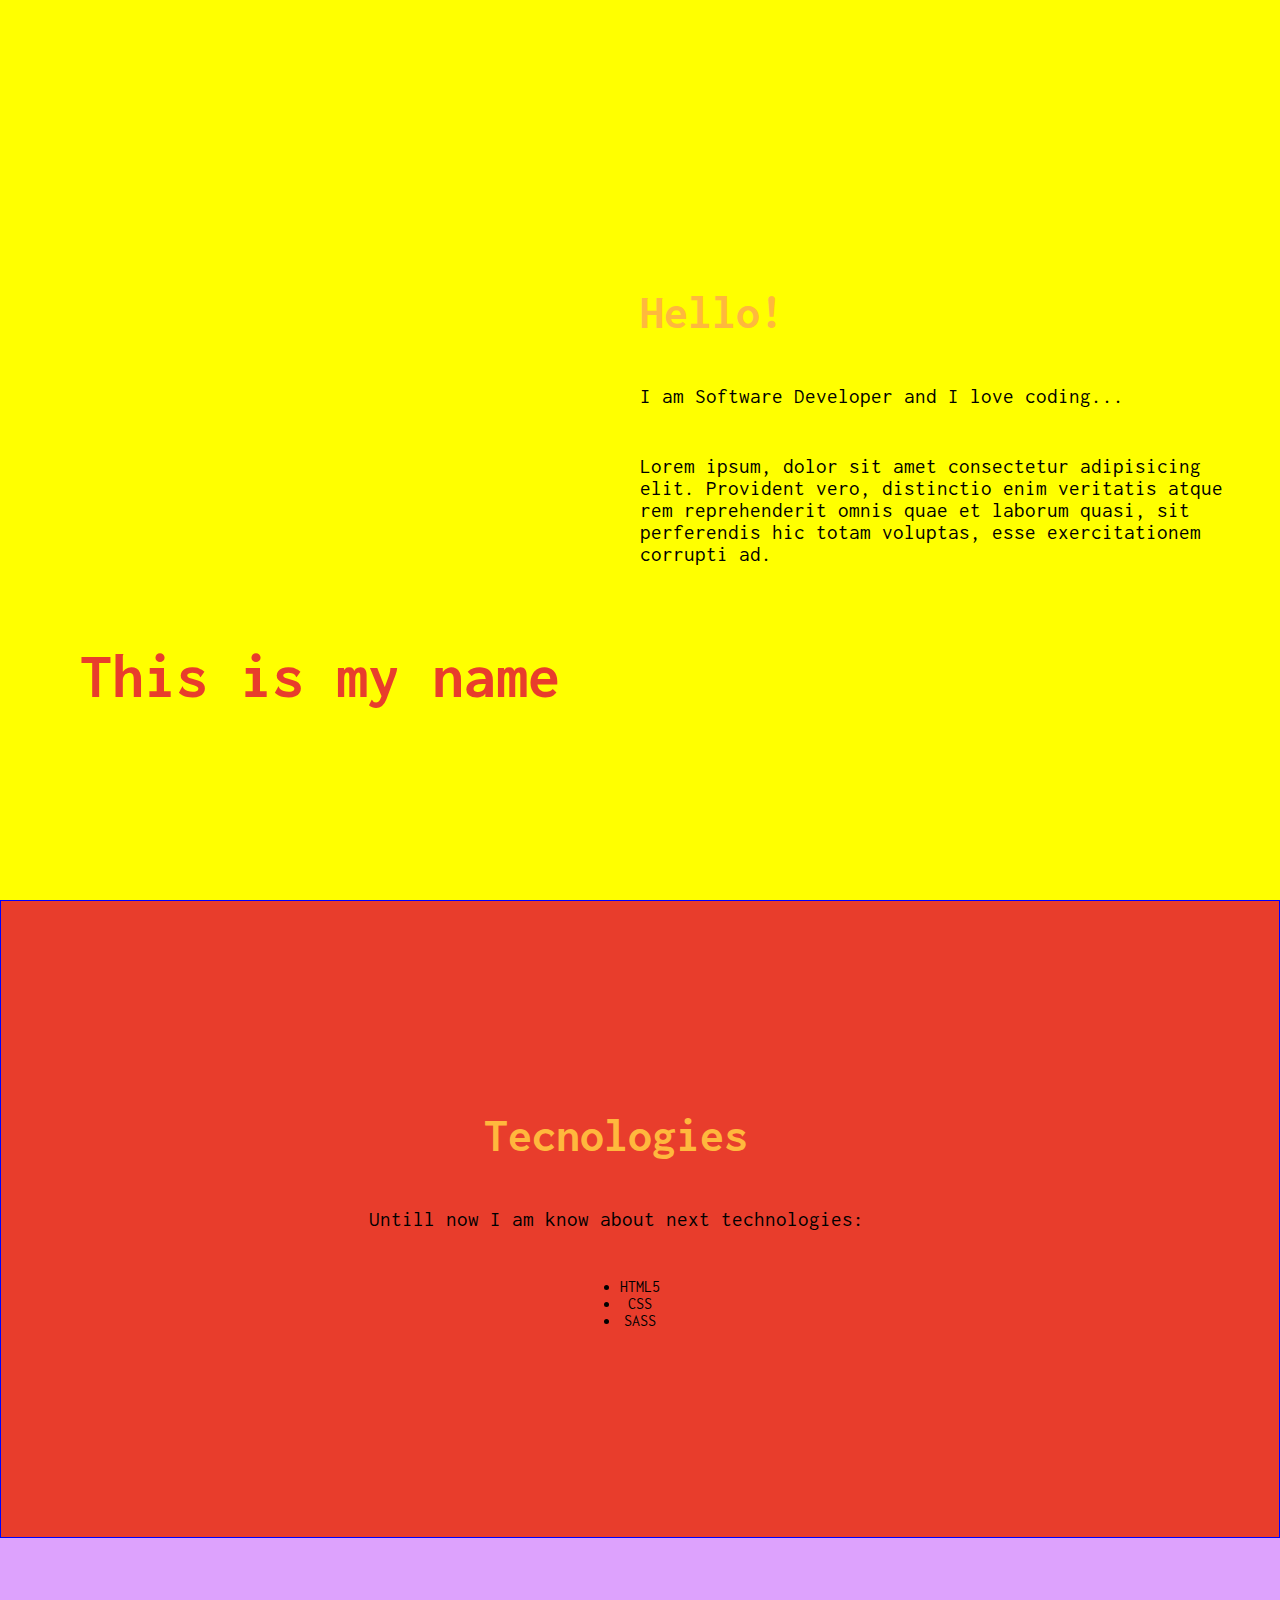
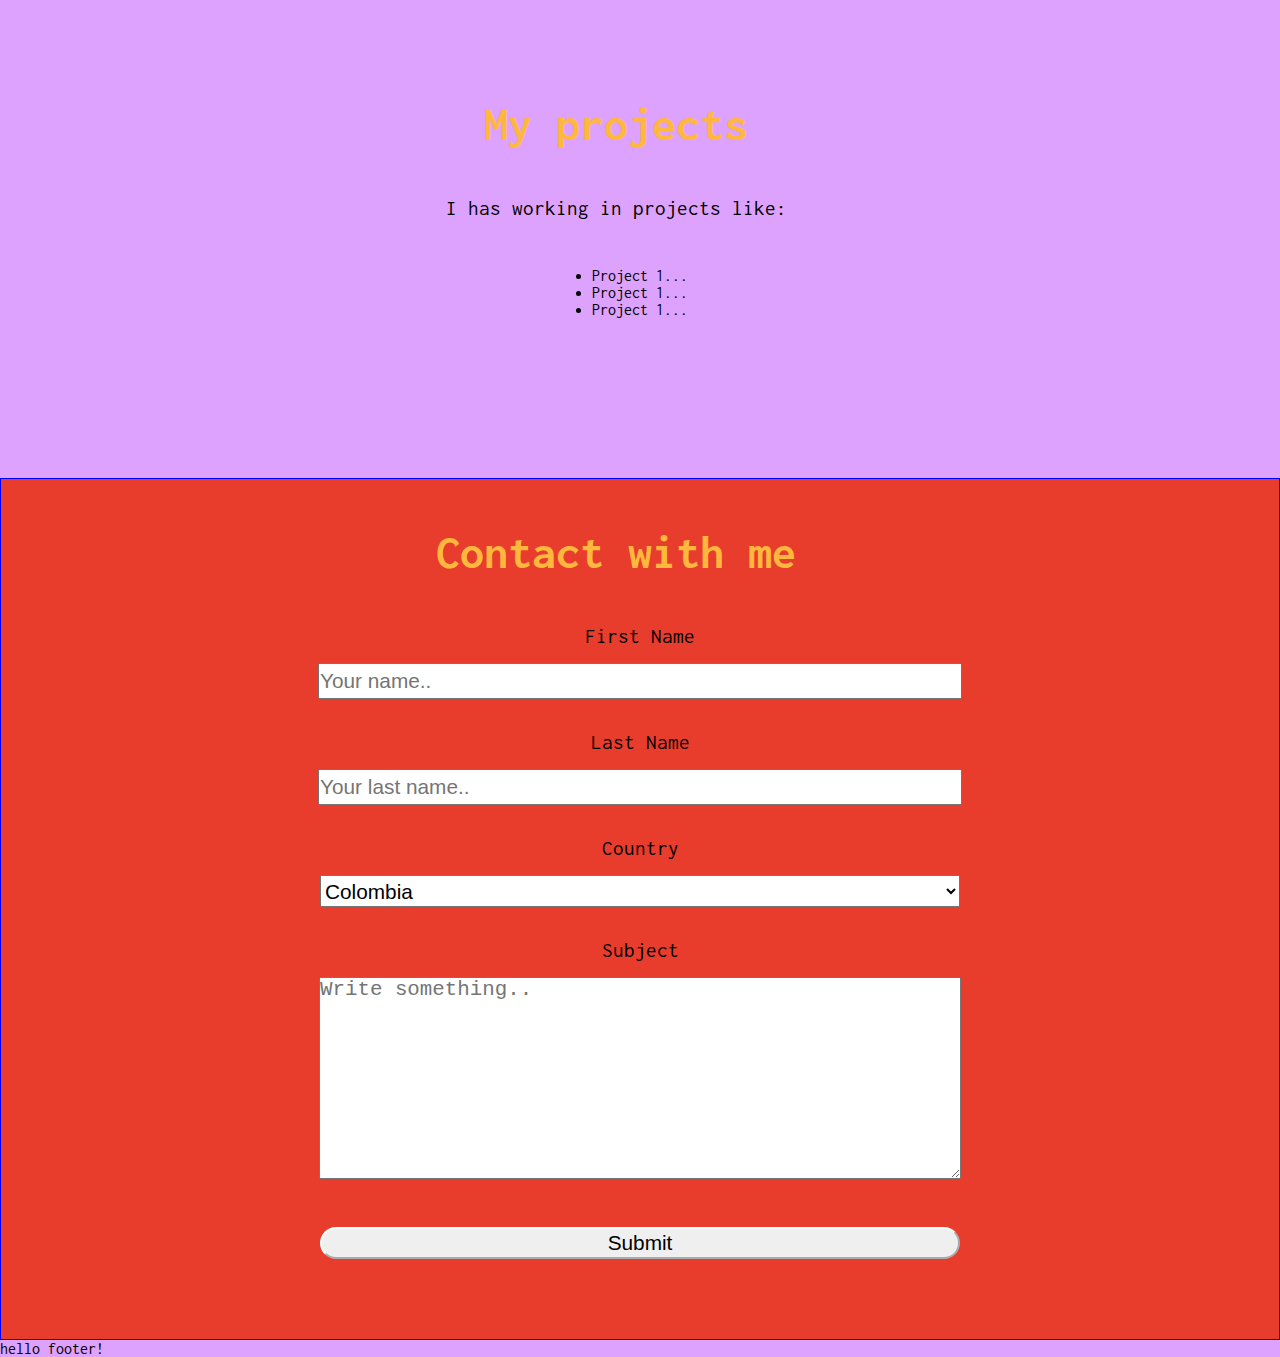
==== landing-page-1/index.html @ 3dfa0cbe "Landing page practice with media query example" ====
<!DOCTYPE html>
<html lang="en">
<head>
    <meta charset="UTF-8">
    <meta name="viewport" content="width=device-width, initial-scale=1.0">
    <title>Porftolio</title>
    <link href="https://fonts.googleapis.com/css2?family=Inconsolata&display=swap" rel="stylesheet">
    <link rel="stylesheet" href="./styles/index.css">
</head>
<body>
    <header>
        
    </header>
    <div class="container">
        <section class="description">
            <div>
                <div class="img-description">
                    <img src="/images/avatar.jpg" alt="">
                </div>
                <h1 class="name">
                    This is my name
                </h1>
            </div>
            <div class="text-description">
                <h2>Hello!</h2>
                <p>
                    I am Software Developer and I love coding...
                </p>
                <p>
                    Lorem ipsum, dolor sit amet consectetur adipisicing elit. Provident vero, distinctio enim veritatis atque rem reprehenderit omnis quae et laborum quasi, sit perferendis hic totam voluptas, esse exercitationem corrupti ad.
                </p>
            </div>
        </section>

        <section class="section technologies">
            <h2>
                Tecnologies
            </h2>
            <p>
                Untill now I am know about next technologies:
            </p>
            <ul>
                <li>HTML5</li>
                <li>CSS</li>
                <li>SASS</li>
            </ul>
        </section>

        <section class="section projects">
            <h2>
                My projects
            </h2>
            <p>
                I has working in projects like:
            </p>
            <ul>
                <li>Project 1...</li>
                <li>Project 1...</li>
                <li>Project 1...</li>
            </ul>
        </section>

        <section class="section contact-form">
            <h2>
                Contact with me
            </h2>
            <form action="#">
                <label for="fname">First Name</label>
                <input type="text" id="fname" name="firstname" placeholder="Your name..">

                <label for="lname">Last Name</label>
                <input type="text" id="lname" name="lastname" placeholder="Your last name..">

                <label for="country">Country</label>
                    <select id="country" name="country">
                    <option value="colombia">Colombia</option>
                    <option value="australia">Australia</option>
                    <option value="canada">Canada</option>
                    <option value="usa">USA</option>
                </select>

                <label for="subject">Subject</label>
                <textarea id="subject" name="subject" placeholder="Write something.." style="height:200px"></textarea>

                <input type="submit" value="Submit">
            </form>
        </section>
    </div>
    <footer>
        hello footer!
    </footer>
</body>
</html>
---- landing-page-1/styles/index.css ----
.section, .description, .description div, .contact-form form {
  display: -webkit-box;
  display: -ms-flexbox;
  display: flex;
  -webkit-box-pack: center;
      -ms-flex-pack: center;
          justify-content: center;
  -webkit-box-align: center;
      -ms-flex-align: center;
          align-items: center;
}

* {
  margin: 0;
  padding: 0;
}

body {
  background-color: #DDA2FD;
  font-family: 'Inconsolata', monospace;
}

h1 {
  color: #E83D2C;
  font-size: 4rem;
}

h2 {
  color: #FFB83D;
  font-size: 3rem;
}

p {
  font-size: 1.3rem;
}

.section {
  min-height: 60vh;
  height: auto;
  text-align: center;
  -webkit-box-orient: vertical;
  -webkit-box-direction: normal;
      -ms-flex-direction: column;
          flex-direction: column;
}

.section h2, .section p {
  padding-bottom: 3rem;
  padding-right: 3rem;
}

.description {
  height: 100vh;
}

.description div {
  width: 50%;
  -webkit-box-orient: vertical;
  -webkit-box-direction: normal;
      -ms-flex-direction: column;
          flex-direction: column;
}

.description .text-description {
  -webkit-box-pack: justify;
      -ms-flex-pack: justify;
          justify-content: space-between;
  -webkit-box-align: start;
      -ms-flex-align: start;
          align-items: flex-start;
}

.description .text-description h2, .description .text-description p {
  padding-bottom: 3rem;
  padding-right: 3rem;
}

@media (max-width: 599px) {
  .description {
    background-color: white;
  }
}

@media (min-width: 1200px) {
  .description {
    background-color: yellow;
  }
}

.img-description {
  height: 50vh;
}

.img-description img {
  width: 80%;
}

@media screen and (max-width: 900px) {
  .description {
    background-color: red;
    display: block;
  }
}

@media screen and (max-width: 600px) {
  .description {
    background-color: red;
    display: block;
  }
}

.technologies, .contact-form {
  border: 1px solid blue;
  background-color: #E83D2C;
  padding: 3rem;
}

.contact-form form {
  -webkit-box-orient: vertical;
  -webkit-box-direction: normal;
      -ms-flex-direction: column;
          flex-direction: column;
  font-size: 1.3rem;
  width: 100vw;
}

.contact-form form input, .contact-form form select, .contact-form form textarea {
  width: 50%;
  height: 2rem;
  margin: 1rem 0 2rem 0;
  font-size: 1.3rem;
}

.contact-form form input[type=submit] {
  border-radius: 1rem;
  border-color: white;
}
/*# sourceMappingURL=index.css.map */
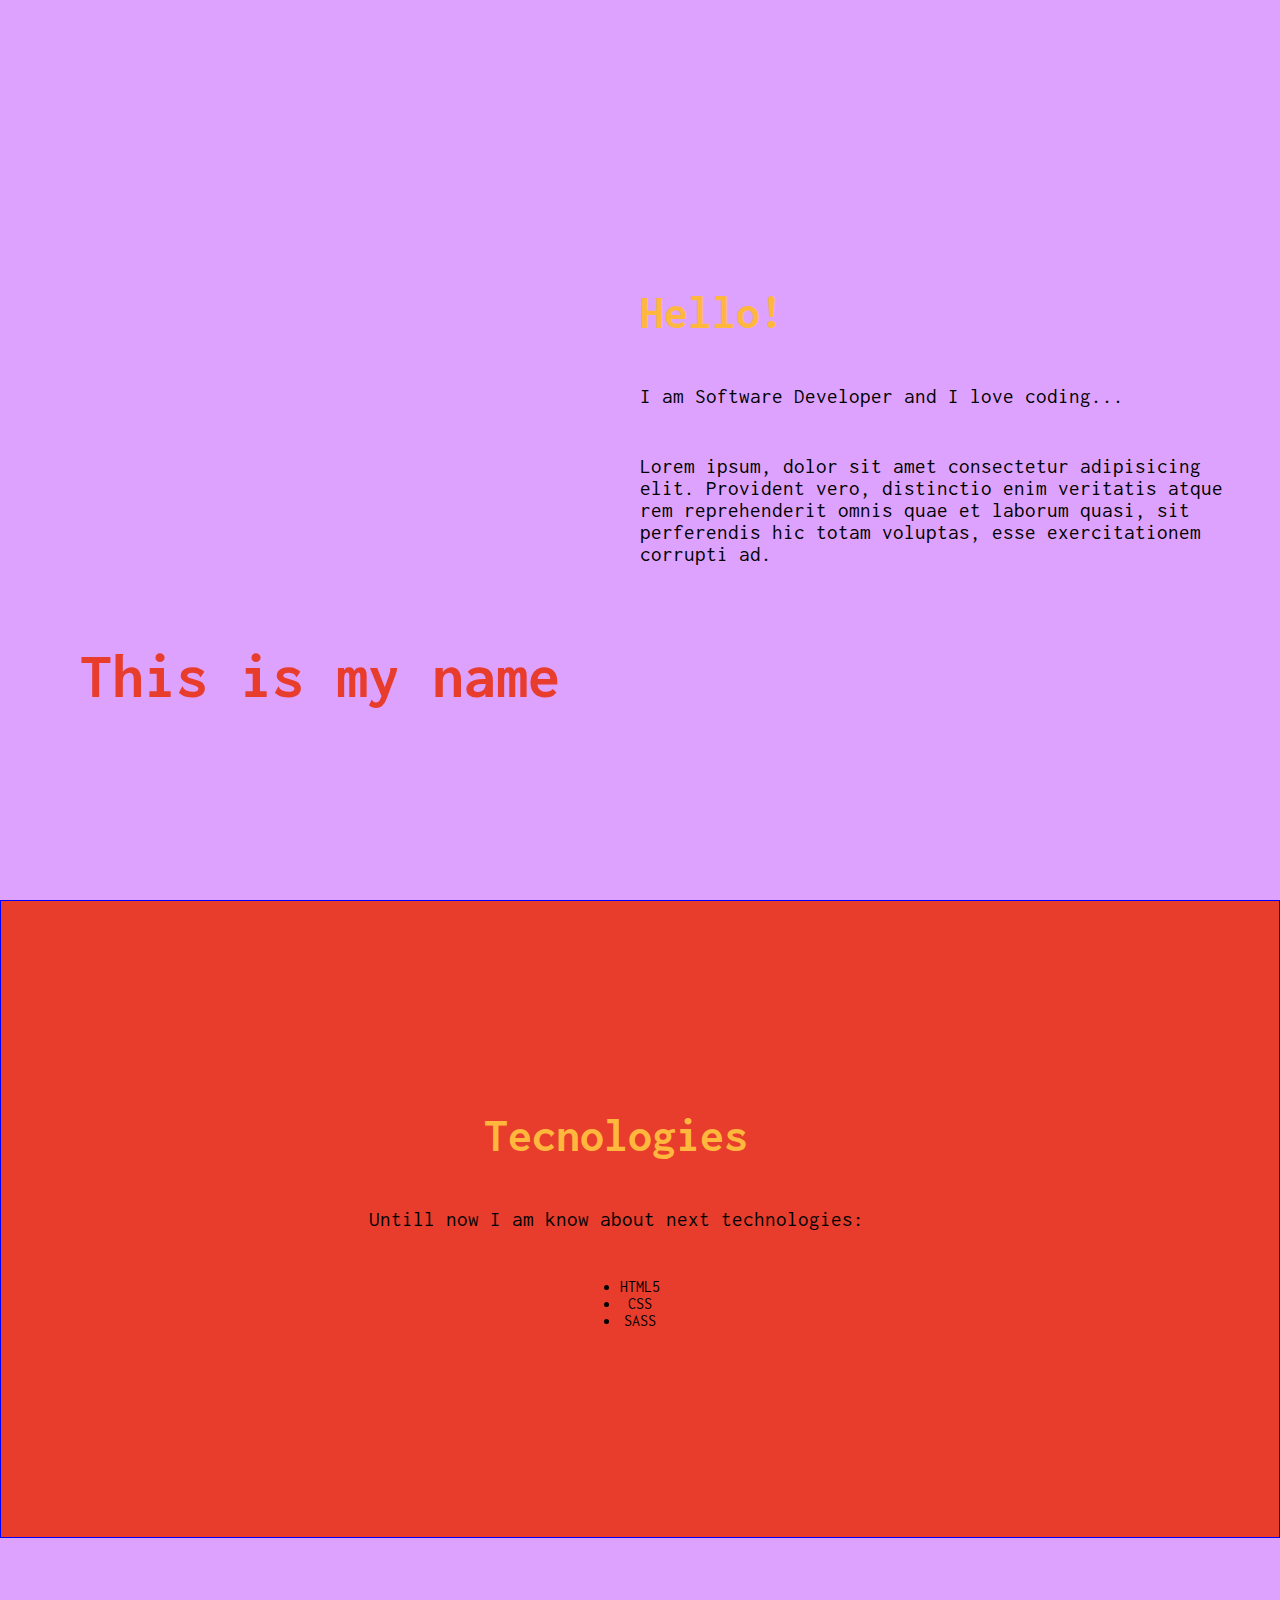
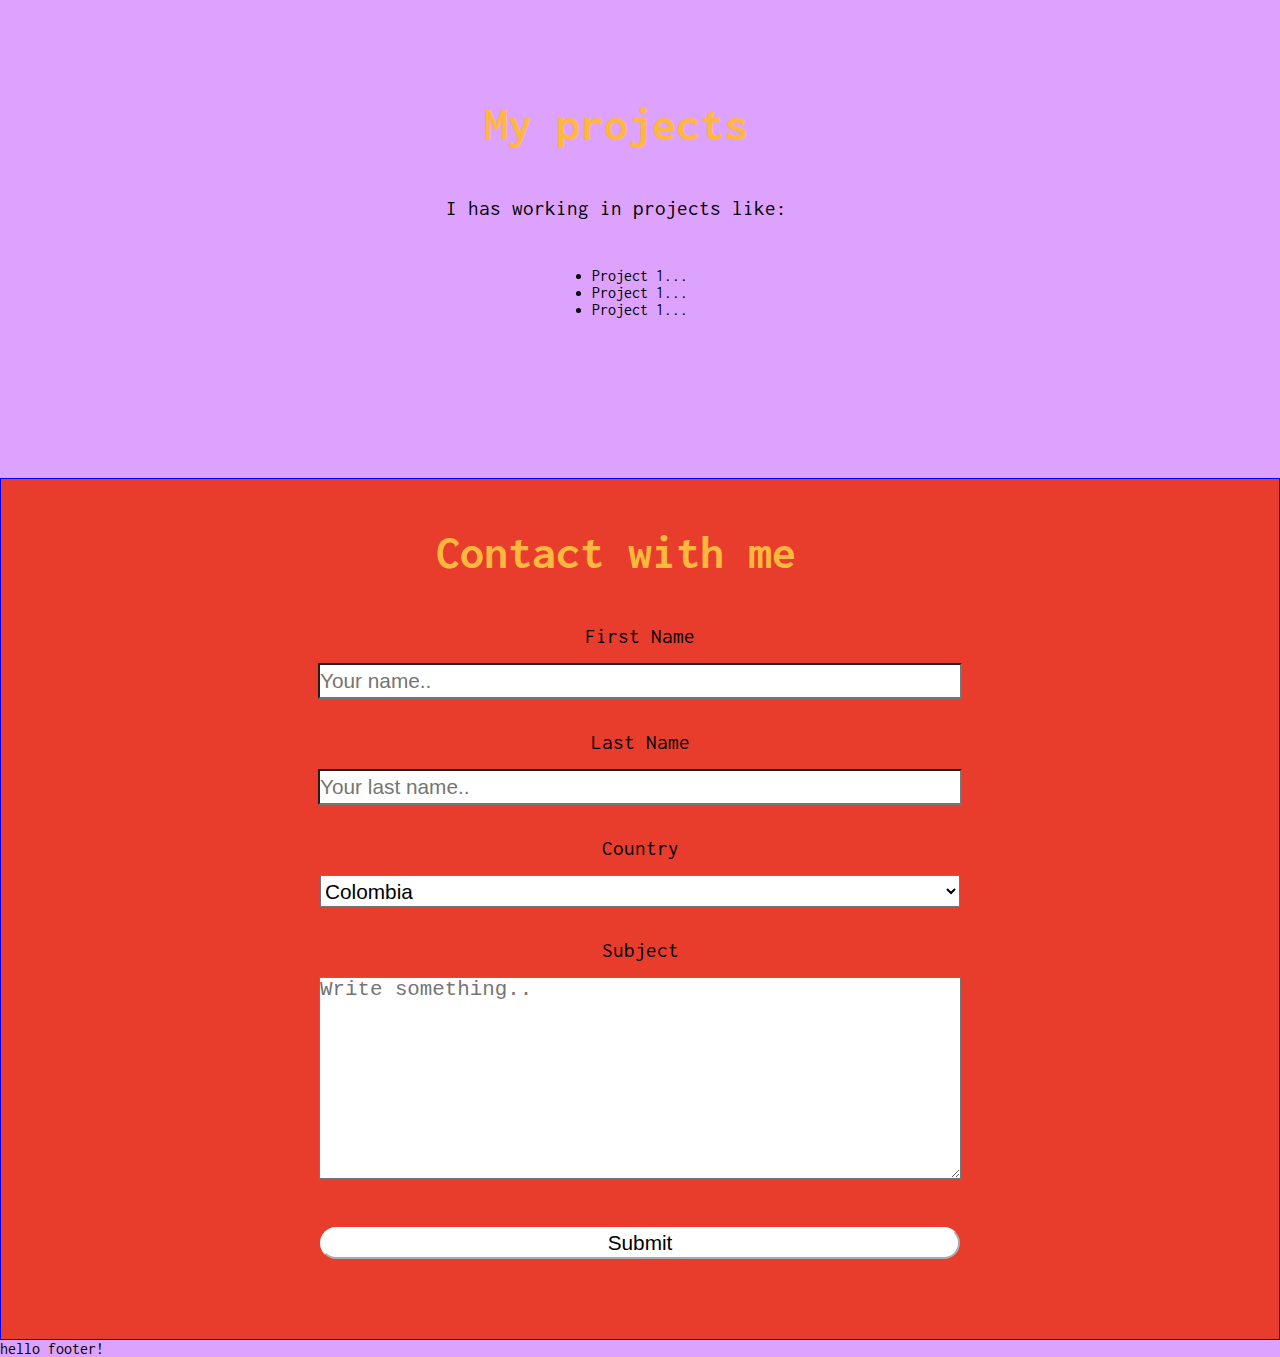
==== commit b5664641: "Media queries applied" ====
--- a/landing-page-1/index.html
+++ b/landing-page-1/index.html
@@ -12,6 +12,7 @@
         
     </header>
     <div class="container">
+
         <section class="description">
             <div>
                 <div class="img-description">
--- a/landing-page-1/styles/index.css
+++ b/landing-page-1/styles/index.css
@@ -49,8 +49,25 @@
   padding-right: 3rem;
 }
 
+/*  Media queries */
+@media screen and (max-width: 900px) {
+  h1 {
+    font-size: 2.5rem;
+  }
+  h2 {
+    font-size: 1.8rem;
+  }
+  p {
+    font-size: 1rem;
+  }
+  .section {
+    min-height: 40vh;
+  }
+}
+
 .description {
-  height: 100vh;
+  min-height: 100vh;
+  height: auto;
 }
 
 .description div {
@@ -59,6 +76,10 @@
   -webkit-box-direction: normal;
       -ms-flex-direction: column;
           flex-direction: column;
+}
+
+.description div h1 {
+  text-align: center;
 }
 
 .description .text-description {
@@ -75,18 +96,6 @@
   padding-right: 3rem;
 }
 
-@media (max-width: 599px) {
-  .description {
-    background-color: white;
-  }
-}
-
-@media (min-width: 1200px) {
-  .description {
-    background-color: yellow;
-  }
-}
-
 .img-description {
   height: 50vh;
 }
@@ -95,17 +104,36 @@
   width: 80%;
 }
 
+/*  Media queries */
 @media screen and (max-width: 900px) {
   .description {
-    background-color: red;
     display: block;
   }
-}
-
-@media screen and (max-width: 600px) {
-  .description {
-    background-color: red;
-    display: block;
+  .description div {
+    width: 90%;
+    margin: 0 auto;
+  }
+  .description div h2 {
+    text-align: center;
+  }
+  .description .text-description {
+    padding-top: 3rem;
+    -webkit-box-align: center;
+        -ms-flex-align: center;
+            align-items: center;
+  }
+  .description .text-description h2 {
+    display: none;
+  }
+  .description .text-description p {
+    padding-right: 0;
+    text-align: center;
+  }
+  .description .img-description {
+    height: 50vh;
+  }
+  .description .img-description img {
+    width: 50%;
   }
 }
 
@@ -129,10 +157,18 @@
   height: 2rem;
   margin: 1rem 0 2rem 0;
   font-size: 1.3rem;
+  background-color: white;
 }
 
 .contact-form form input[type=submit] {
   border-radius: 1rem;
   border-color: white;
 }
+
+/*  Media queries */
+@media screen and (max-width: 900px) {
+  .contact-form form input, .contact-form form select, .contact-form form textarea {
+    width: 80%;
+  }
+}
 /*# sourceMappingURL=index.css.map */